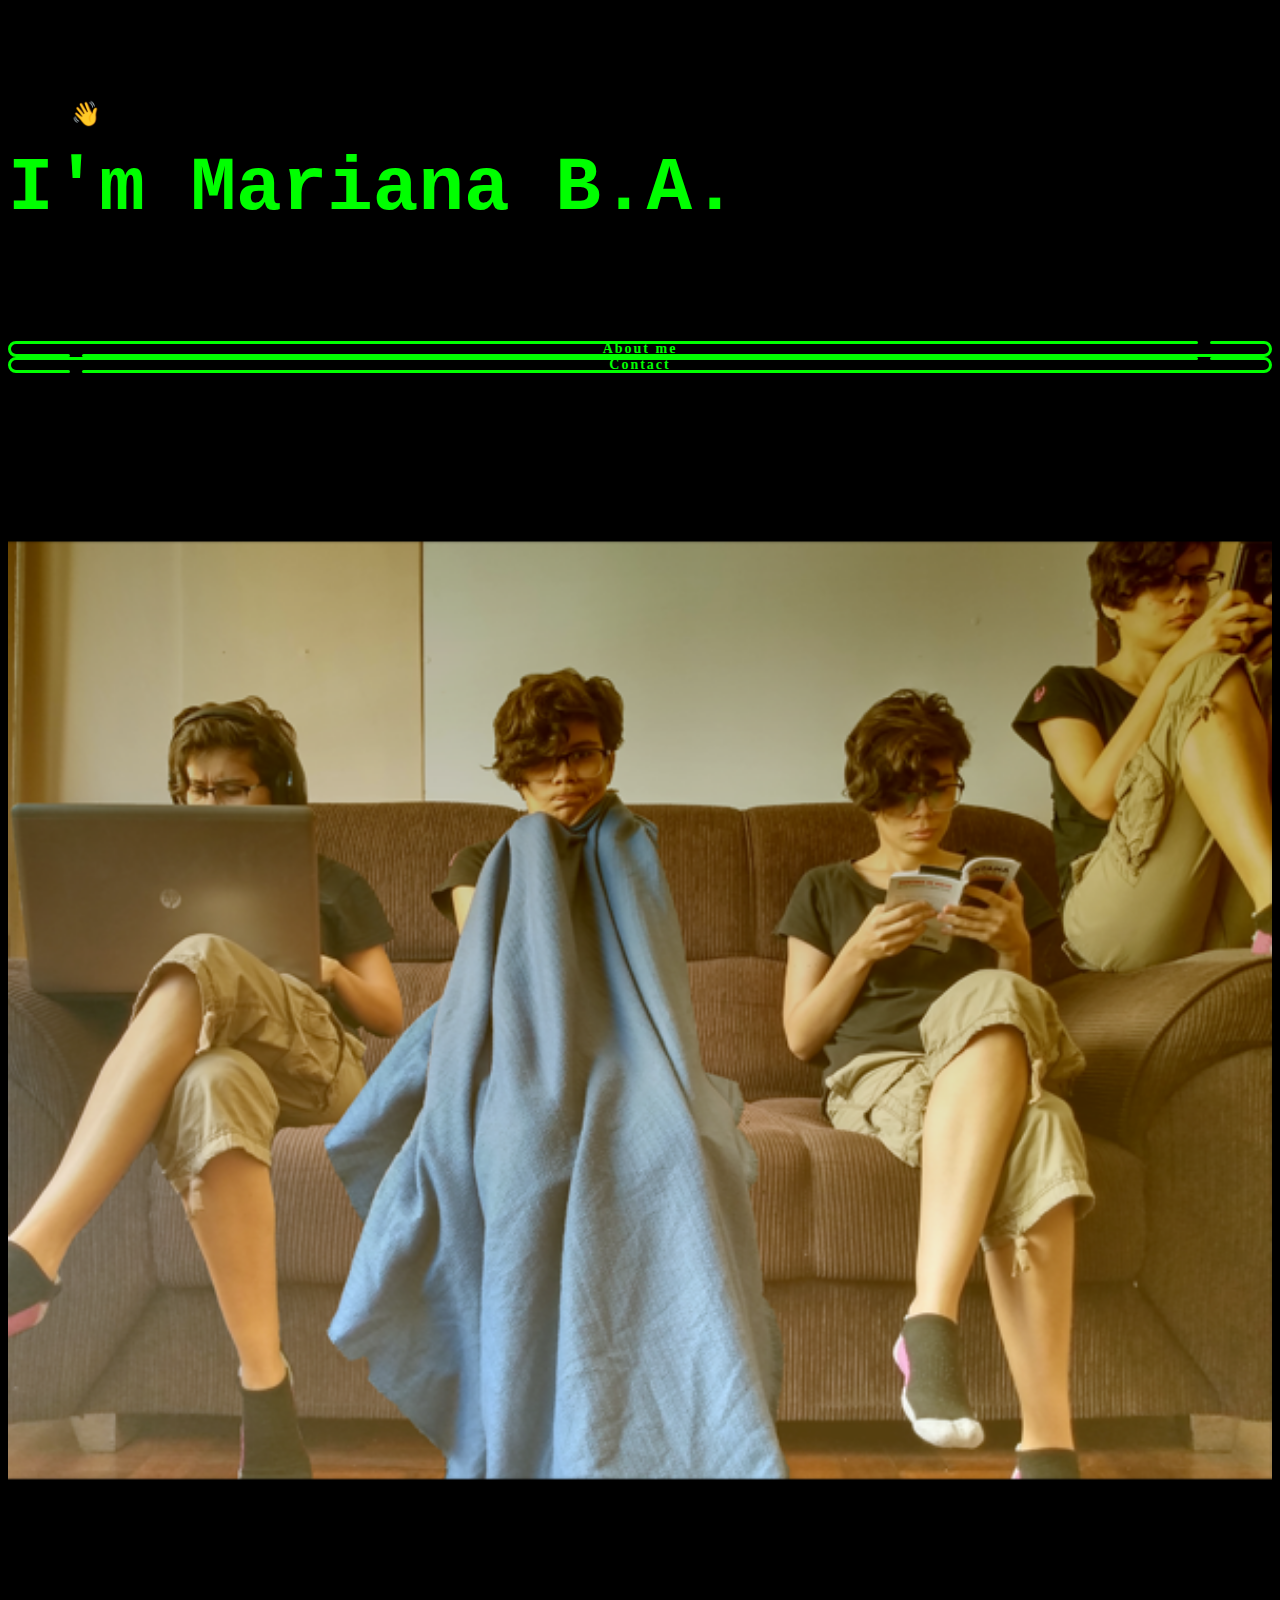
==== portfolio-web/index.html @ 77c4a898 "hero-add" ====
<!DOCTYPE html>
<html lang="en">
  <head>
    <meta charset="UTF-8" />
    <meta http-equiv="X-UA-Compatible" content="IE=edge" />
    <meta name="viewport" content="width=device-width, initial-scale=1.0" />
    <meta
      name="description"
      content="My portfolio on Technical Writting and Front-end development"
    />
    <title>Mariana B.A. - Website & Portfolio</title>
    <link
      href="https://cdn.jsdelivr.net/npm/bootstrap@5.3.0-alpha3/dist/css/bootstrap.min.css"
      rel="stylesheet"
      integrity="sha384-KK94CHFLLe+nY2dmCWGMq91rCGa5gtU4mk92HdvYe+M/SXH301p5ILy+dN9+nJOZ"
      crossorigin="anonymous"
    />
    <script
      src="https://cdn.jsdelivr.net/npm/bootstrap@5.3.0-alpha3/dist/js/bootstrap.bundle.min.js"
      integrity="sha384-ENjdO4Dr2bkBIFxQpeoTz1HIcje39Wm4jDKdf19U8gI4ddQ3GYNS7NTKfAdVQSZe"
      crossorigin="anonymous"
    ></script>
    <link rel="stylesheet" href="/portfolio-web/src/styles.css" />
  </head>
  <body>
    <div class="container-sm" id="hero-main">
      <div class="row">
        <div class="col-sm-8">
          <h2 class="text-center">Hello!👋</h2>
          <h1 class="text-center">I'm Mariana B.A.</h1>
          <h5 class="text-center">Technical Writer and FrontEnd Apprentice</h5>
          <h6 class="text-center">Venezuelan, based on Brazil. Trilingual</h6>
          <div class="col-sm-4" id="home-buttons">
            <a href="/portfolio-web/about.html" class="button">
              <div class="button__line"></div>
              <div class="button__line"></div>
              <span class="button__text">About me</span>
              <div class="button__drow1"></div>
              <div class="button__drow2"></div>
            </a>
            <a href="/portfolio-web/contact.html" class="button">
              <div class="button__line"></div>
              <div class="button__line"></div>
              <span class="button__text">Contact</span>
              <div class="button__drow1"></div>
              <div class="button__drow2"></div>
            </a>
          </div>
        </div>
        <div class="col-sm-4">
          <img
            src="/portfolio-web/mba-collage.png"
            alt="Profile Mariana"
            class="photo-main"
          />
        </div>
      </div>
    </div>
    <hr />
  </body>
  <script id="replace_with_navbar" src="nav.js"></script>
</html>
---- portfolio-web/src/styles.css ----
:root {
  --primary-color: #000000;
  --secondary-color: #00ff00;
  --text-color: #ffffff;
  --box-shadow: 0 5px 10px rgba(0, 0, 0, 0.3);
}

body {
  background: var(--primary-color);
}

#hero-main {
  margin-top: 100px;
}

.photo-main {
  display: block;
  align-items: left;
  width: 100%;
  height: fit-content;
}

h1 {
  margin-top: 0px;
  margin-bottom: 32px;
  color: var(--secondary-color);
  font-size: 76px;
  line-height: 110%;
  font-family: monospace;
}

.home-buttons {
}

.button {
  position: relative;
  z-index: 0;
  width: 240px;
  height: 56px;
  text-decoration: none;
  font-size: 14px;
  font-weight: bold;
  color: var(--secondary-color);
  letter-spacing: 2px;
  transition: all 0.3s ease;
}
.button__text {
  display: flex;
  justify-content: center;
  align-items: center;
  width: 100%;
  height: 100%;
}
.button::before,
.button::after,
.button__text::before,
.button__text::after {
  content: "";
  position: absolute;
  height: 3px;
  border-radius: 2px;
  background: var(--secondary-color);
  transition: all 0.5s ease;
}
.button::before {
  top: 0;
  left: 54px;
  width: calc(100% - 56px * 2 - 16px);
}
.button::after {
  top: 0;
  right: 54px;
  width: 8px;
}
.button__text::before {
  bottom: 0;
  right: 54px;
  width: calc(100% - 56px * 2 - 16px);
}
.button__text::after {
  bottom: 0;
  left: 54px;
  width: 8px;
}
.button__line {
  position: absolute;
  top: 0;
  width: 56px;
  height: 100%;
  overflow: hidden;
}
.button__line::before {
  content: "";
  position: absolute;
  top: 0;
  width: 150%;
  height: 100%;
  box-sizing: border-box;
  border-radius: 300px;
  border: solid 3px var(--secondary-color);
}
.button__line:nth-child(1),
.button__line:nth-child(1)::before {
  left: 0;
}
.button__line:nth-child(2),
.button__line:nth-child(2)::before {
  right: 0;
}
.button:hover {
  letter-spacing: 6px;
}
.button:hover::before,
.button:hover .button__text::before {
  width: 8px;
}
.button:hover::after,
.button:hover .button__text::after {
  width: calc(100% - 56px * 2 - 16px);
}
.button__drow1,
.button__drow2 {
  position: absolute;
  z-index: -1;
  border-radius: 16px;
  transform-origin: 16px 16px;
}
.button__drow1 {
  top: -16px;
  left: 40px;
  width: 32px;
  height: 0;
  transform: rotate(30deg);
}
.button__drow2 {
  top: 44px;
  left: 77px;
  width: 32px;
  height: 0;
  transform: rotate(-127deg);
}
.button__drow1::before,
.button__drow1::after,
.button__drow2::before,
.button__drow2::after {
  content: "";
  position: absolute;
}
.button__drow1::before {
  bottom: 0;
  left: 0;
  width: 0;
  height: 32px;
  border-radius: 16px;
  transform-origin: 16px 16px;
  transform: rotate(-60deg);
}
.button__drow1::after {
  top: -10px;
  left: 45px;
  width: 0;
  height: 32px;
  border-radius: 16px;
  transform-origin: 16px 16px;
  transform: rotate(69deg);
}
.button__drow2::before {
  bottom: 0;
  left: 0;
  width: 0;
  height: 32px;
  border-radius: 16px;
  transform-origin: 16px 16px;
  transform: rotate(-146deg);
}
.button__drow2::after {
  bottom: 26px;
  left: -40px;
  width: 0;
  height: 32px;
  border-radius: 16px;
  transform-origin: 16px 16px;
  transform: rotate(-262deg);
}
.button__drow1,
.button__drow1::before,
.button__drow1::after,
.button__drow2,
.button__drow2::before,
.button__drow2::after {
  background: var(--back_color);
}
.button:hover .button__drow1 {
  animation: drow1 ease-in 0.06s;
  animation-fill-mode: forwards;
}
.button:hover .button__drow1::before {
  animation: drow2 linear 0.08s 0.06s;
  animation-fill-mode: forwards;
}
.button:hover .button__drow1::after {
  animation: drow3 linear 0.03s 0.14s;
  animation-fill-mode: forwards;
}
.button:hover .button__drow2 {
  animation: drow4 linear 0.06s 0.2s;
  animation-fill-mode: forwards;
}
.button:hover .button__drow2::before {
  animation: drow3 linear 0.03s 0.26s;
  animation-fill-mode: forwards;
}
.button:hover .button__drow2::after {
  animation: drow5 linear 0.06s 0.32s;
  animation-fill-mode: forwards;
}
@keyframes drow1 {
  0% {
    height: 0;
  }
  100% {
    height: 100px;
  }
}
@keyframes drow2 {
  0% {
    width: 0;
    opacity: 0;
  }
  10% {
    opacity: 0;
  }
  11% {
    opacity: 1;
  }
  100% {
    width: 120px;
  }
}
@keyframes drow3 {
  0% {
    width: 0;
  }
  100% {
    width: 80px;
  }
}
@keyframes drow4 {
  0% {
    height: 0;
  }
  100% {
    height: 120px;
  }
}
@keyframes drow5 {
  0% {
    width: 0;
  }
  100% {
    width: 124px;
  }
}

/* 本体には関係ないスタイル */
.container {
  width: 100%;
  height: 300px;
  display: flex;
  flex-direction: column;
  justify-content: center;
  align-items: center;
}
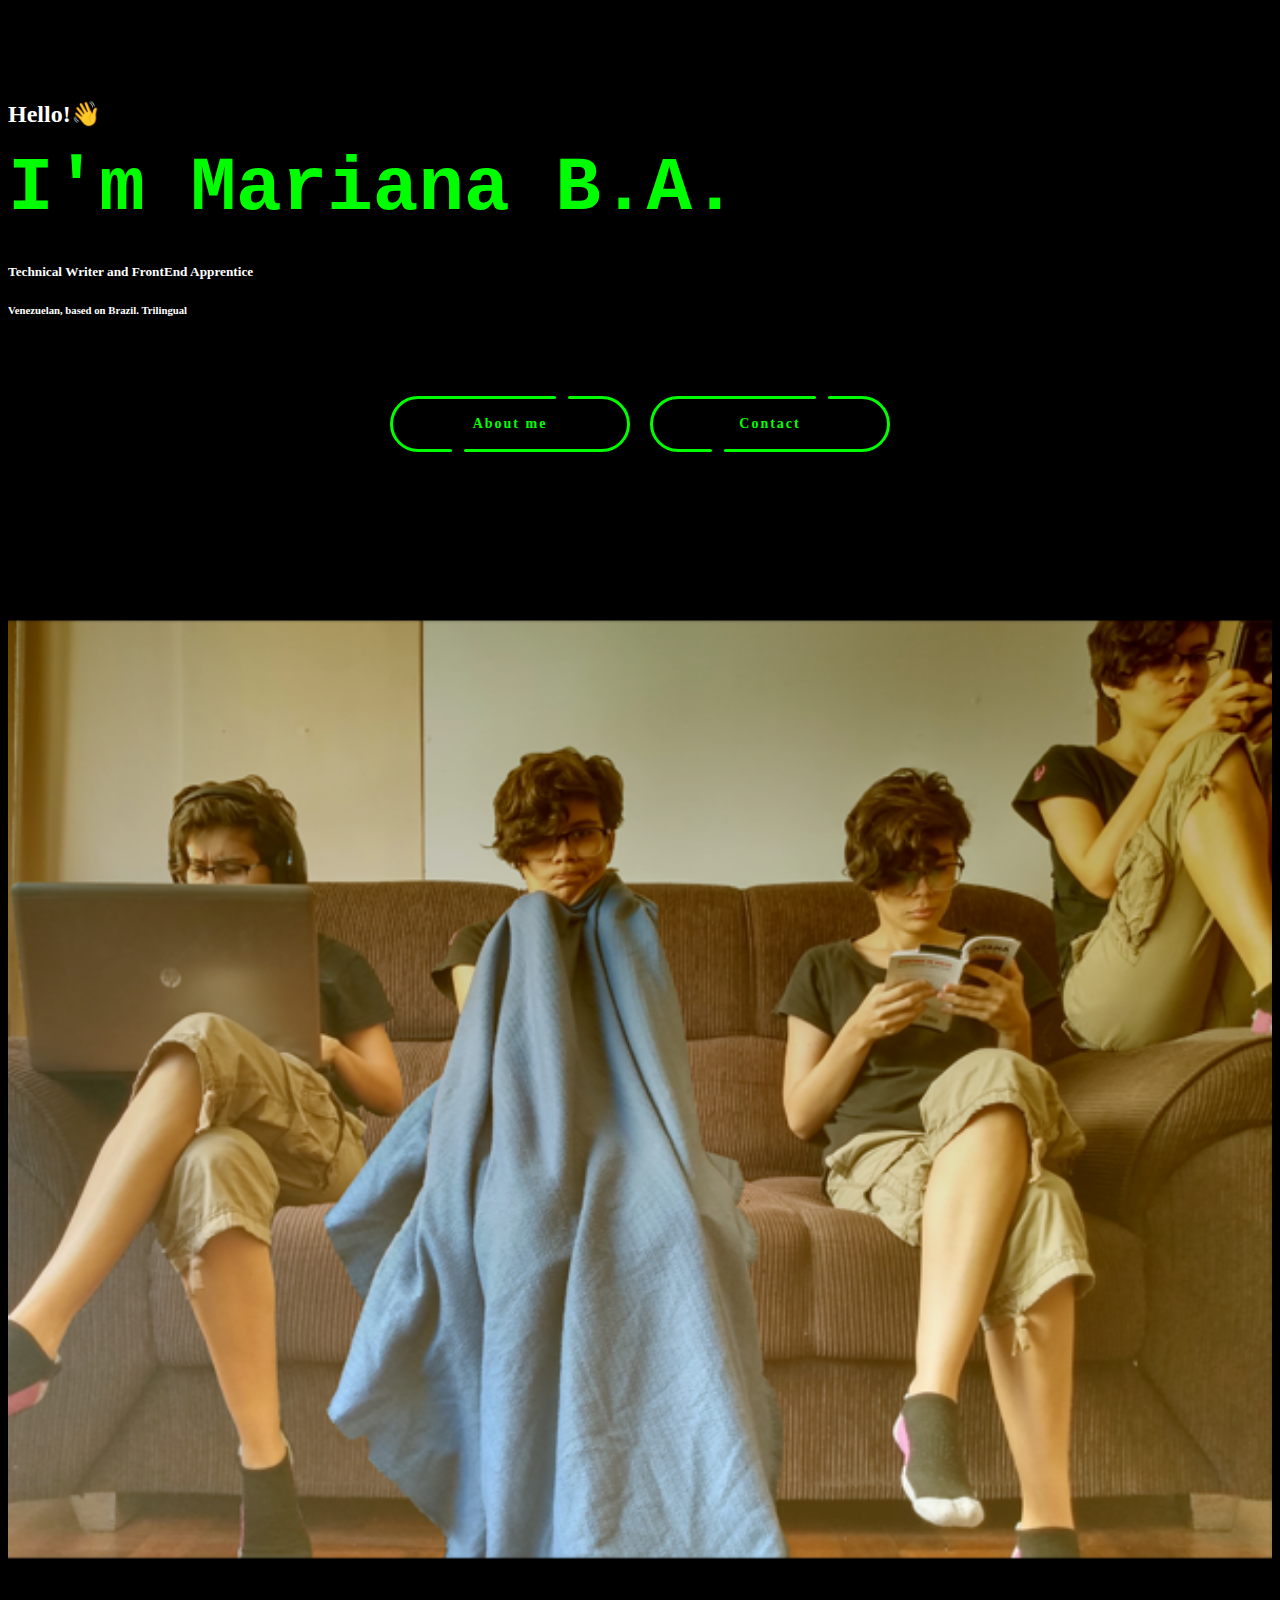
==== commit 1e6ef64e: "edit-main-buttons" ====
--- a/portfolio-web/index.html
+++ b/portfolio-web/index.html
@@ -30,7 +30,7 @@
           <h1 class="text-center">I'm Mariana B.A.</h1>
           <h5 class="text-center">Technical Writer and FrontEnd Apprentice</h5>
           <h6 class="text-center">Venezuelan, based on Brazil. Trilingual</h6>
-          <div class="col-sm-4" id="home-buttons">
+          <div class="col-sm-4" id="buttons-main">
             <a href="/portfolio-web/about.html" class="button">
               <div class="button__line"></div>
               <div class="button__line"></div>
@@ -57,6 +57,7 @@
       </div>
     </div>
     <hr />
+    <hr />
   </body>
   <script id="replace_with_navbar" src="nav.js"></script>
 </html>
--- a/portfolio-web/src/styles.css
+++ b/portfolio-web/src/styles.css
@@ -11,8 +11,8 @@
 
 #hero-main {
   margin-top: 100px;
-}
-
+  color: var(--text-color);
+}
 .photo-main {
   display: block;
   align-items: left;
@@ -29,7 +29,12 @@
   font-family: monospace;
 }
 
-.home-buttons {
+#buttons-main {
+  margin: 0 auto;
+  display: flex;
+  justify-content: center;
+  align-items: center;
+  margin-top: 80px;
 }
 
 .button {
@@ -43,7 +48,9 @@
   color: var(--secondary-color);
   letter-spacing: 2px;
   transition: all 0.3s ease;
-}
+  margin: 0 10px 0 10px;
+}
+
 .button__text {
   display: flex;
   justify-content: center;
@@ -109,6 +116,8 @@
 }
 .button:hover {
   letter-spacing: 6px;
+  color: var(--text-color);
+  text-decoration: underline;
 }
 .button:hover::before,
 .button:hover .button__text::before {
@@ -188,7 +197,7 @@
 .button__drow2,
 .button__drow2::before,
 .button__drow2::after {
-  background: var(--back_color);
+  background: var(--secondary-color);
 }
 .button:hover .button__drow1 {
   animation: drow1 ease-in 0.06s;
@@ -214,60 +223,3 @@
   animation: drow5 linear 0.06s 0.32s;
   animation-fill-mode: forwards;
 }
-@keyframes drow1 {
-  0% {
-    height: 0;
-  }
-  100% {
-    height: 100px;
-  }
-}
-@keyframes drow2 {
-  0% {
-    width: 0;
-    opacity: 0;
-  }
-  10% {
-    opacity: 0;
-  }
-  11% {
-    opacity: 1;
-  }
-  100% {
-    width: 120px;
-  }
-}
-@keyframes drow3 {
-  0% {
-    width: 0;
-  }
-  100% {
-    width: 80px;
-  }
-}
-@keyframes drow4 {
-  0% {
-    height: 0;
-  }
-  100% {
-    height: 120px;
-  }
-}
-@keyframes drow5 {
-  0% {
-    width: 0;
-  }
-  100% {
-    width: 124px;
-  }
-}
-
-/* 本体には関係ないスタイル */
-.container {
-  width: 100%;
-  height: 300px;
-  display: flex;
-  flex-direction: column;
-  justify-content: center;
-  align-items: center;
-}
